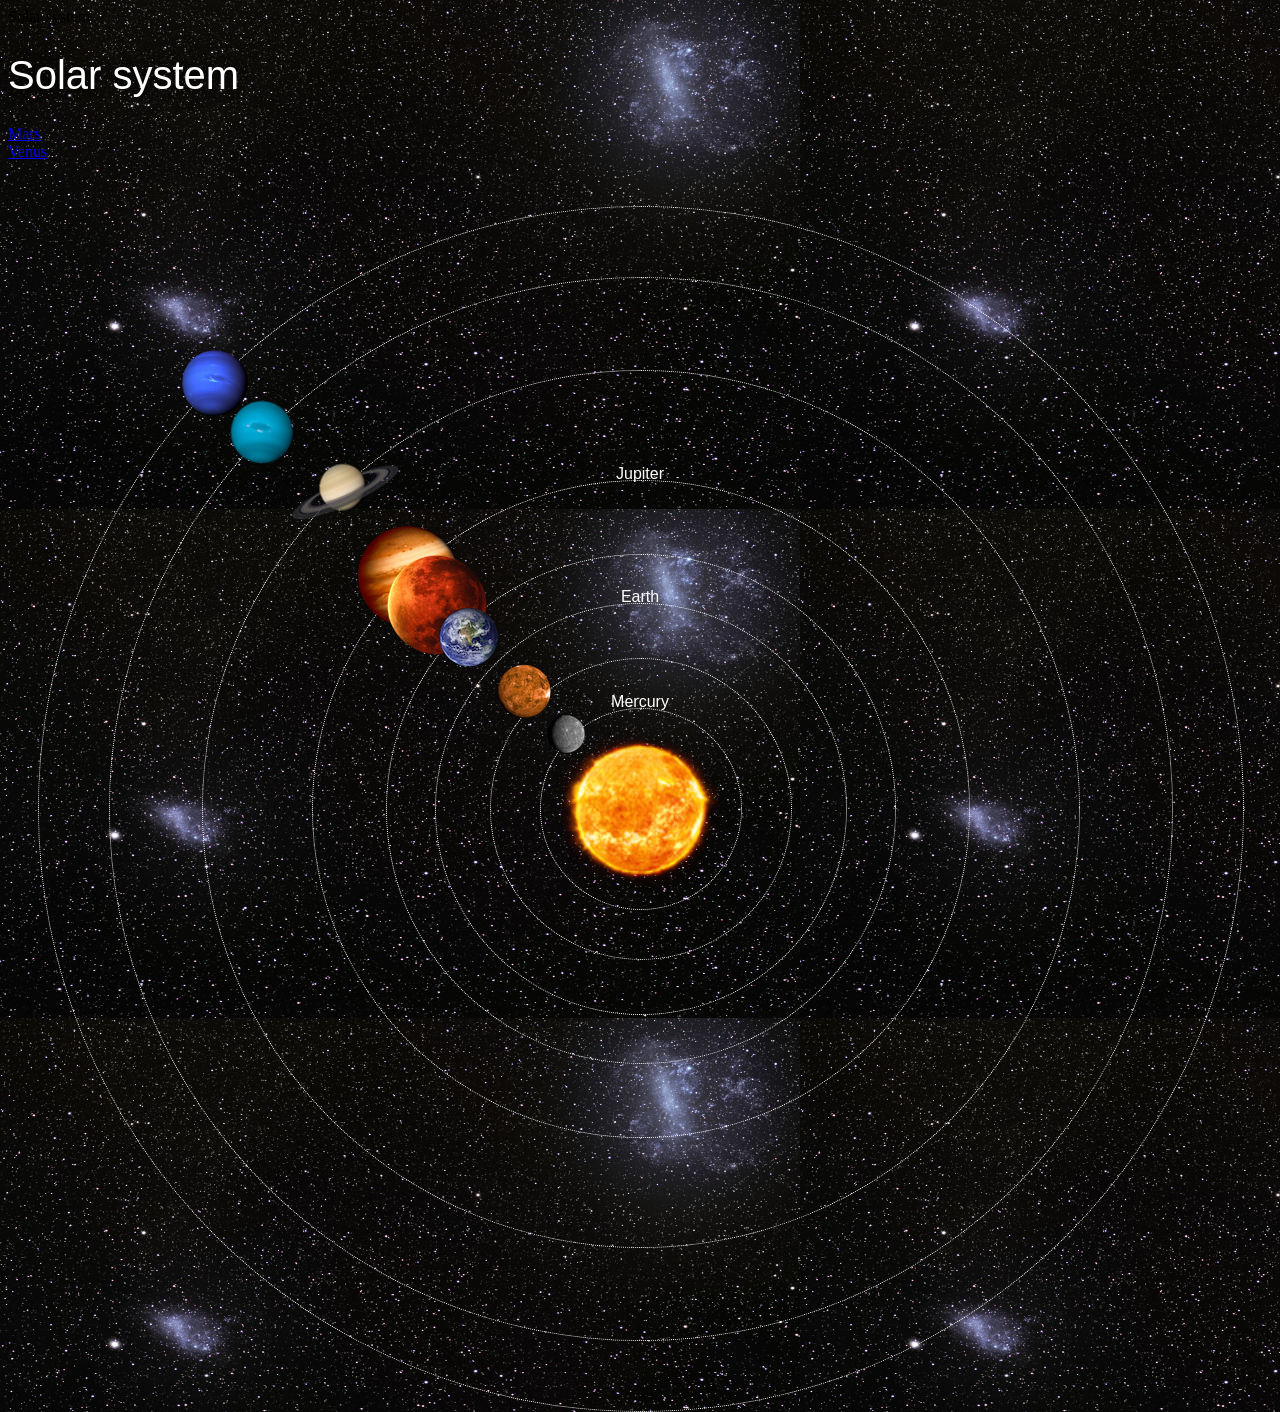
==== index.html @ 5b3eb66f "Add files via upload" ====
<!DOCTYPE HTML>
<html>
 <head>
	<tittle>Solar system</tittle>
	 <link rel="stylesheet" href="style.css" />
	</head>
	<body>
		<div id="container">
		<h1>Solar system</h1>
		<a href="sun-info.html"><img src="images/sun.png" id="sun"/></a>
			
		<div id="neptune-orbit">
			<a href="neptune.html"><img src="images/neptune.png" id="neptune"/></a>
			</div>
			
			<div id="uranus-orbit">
		<a href="uranus.html"><img src="images/uranus.png" id="uranus"/></a>
			</div>
			
		<div id="saturn-orbit">
			<a href="saturn.html"><img src="images/saturn.png" id="saturn"/></a>
			</div>
			
		<div id="jupiter-orbit">
			<a href="jupiter.html"><img src="images/jupiter.png" id="jupiter"></a>
			</div>	
			
		<div id="jupiter-label" class="label-box">
			<a href="jupiter.html">Jupiter</a>
			</div>
			
			<div id="mars-orbit">
			<a href="mars.html"><img src="images/mars.png"/></a>
			</div>
			<div class="label box" id="mars-label">
			<a href="mars.html">Mars</a>
			</div>
			
			<div id="earth-orbit">
			<a href="Earth.html"><img src="images/earth.png" /> </a>
			</div>
			<div class="label-box" id="earth-label">
			<a href="#">Earth</a>
			</div>
			
			<div id="venus-orbit">
			<a href="venus.html"><img src="images/venus.png"/> </a>
			</div>
			<div class="lavel-box" id="venus-label">
			<a href="venus.html">Venus</a>
			</div>
			
			<div id="mercury-orbit">
			<a href="mercury.html"><img src="images/mercury.png" /></a>
			</div>
			<div class="label-box" id="mercury-label">
			<a href="mercury.html">Mercury</a>
			</div>
				
			
		
		</div>
		</div>
	</div>
	
		</div>
		
	
	</body>










</html>
---- style.css ----
body{
    width: 100%;
    height: 100%;
    background: url('images/space.png');
    overflow: hidden;
}

h1{
    font-family: sans-serif;
    font-weight: 100;
    font-size: 40px;
    text-shadow: 0 0 10px #000000;
    color: white;
}

#p{
	color: white;
}

.li{
	color: white;
}
/*============================ SUN ============================*/

#sun{
    position: absolute;
    z-index: 1000;
    width: 160px;
    bottom: 10px;
    left: 50%;
    margin-left: -80px;
}

/*========================== NEPTUNE ==========================*/

#neptune{
    width: 66px;
    height: 66px;
    margin: 143px;
    z-index: 1000;
    animation: spin-right 8s linear infinite;
    -webkit-animation: spin-right 8s linear infinite;
}

#neptune-orbit{
    position: absolute;
    width: 1204px;
    height: 1204px;
    bottom: -512px;
    left: 50%;
    margin-left: -602px;
    border: 1px dotted white;
    border-radius: 50%;
    animation: spin-left 14s linear infinite;
    -webkit-animation: spin-left 14s linear infinite;
}

#neptune-label{
    bottom: 692px;
}

/*========================== LABEL BOX ==========================*/

.label-box{
    position: absolute;
    width: 150px;
    left: 50%;
    margin-left: -75px;
    text-align: center;
    color: white;
    font-weight: 100;
    font-family: sans-serif;
}

.label-box a{
    text-decoration: none;
    padding: 0;
    margin: 0;
    color: white;
}

.label-box a:visited{
    color: white;
}

/*========================== ANIMATION ==========================*/

@keyframes spin-left{
    100%{
        transform: rotate(-360deg);
        -webkit-transform: rotate(-360deg);
    }
}

@keyframes spin-right{
    100%{
        transform: rotate(360deg);
        -webkit-transform: rotate(360deg);
    }
}

/*========================== URANUS ==========================*/

#uranus{
    width: 66px;
    height: 66px;
    margin: 120px;
    z-index: 1000;
    animation: spin-right 8s linear infinite;
    -webkit-animation: spin-right 8s linear infinite;
}

#uranus-orbit{
    position: absolute;
    width: 1062px;
    height: 1062px;
    bottom: -441px;
    left: 50%;
    margin-left: -531px;
    border: 1px dotted white;
    border-radius: 50%;
    animation: spin-left 15s linear infinite;
    -webkit-animation: spin-left 15s linear infinite;
}

#uranus-label{
    bottom: 620px;
}

/*========================== SATURN ==========================*/

#saturn{
    width: 110px;
    margin: 85px;
    z-index: 1000;
    animation: spin-right 13s linear infinite;
    -webkit-animation: spin-right 13s linear infinite;
}

#saturn-orbit{
    position: absolute;
    width: 876px;
    height: 876px;
    bottom: -348px;
    left: 50%;
    margin-left: -438px;
    border: 1px dotted white;
    border-radius: 50%;
    animation: spin-left 13s linear infinite;
    -webkit-animation: spin-left 13s linear infinite;
}

#saturn-label{
    bottom: 527px;
}

/*========================== JUPITER ==========================*/

#jupiter{
    width: 100px;
    height: 100px;
    margin: 45px;
    z-index: 1000;
    animation: spin-right 10s linear infinite;
    -webkit-animation: spin-right 10s linear infinite;
}

#jupiter-orbit{
    position: absolute;
    width: 656px;
    height: 656px;
    bottom: -238px;
    left: 50%;
    margin-left: -328px;
    border: 1px dotted white;
    border-radius: 50%;
    animation: spin-left 10s linear infinite;
    -webkit-animation: spin-left 10s linear infinite;
}

#jupiter-label{
    bottom: 417px;
}

/*========================== MARS ==========================*/

#mars{
    width: 38px;
    height: 38px;
    margin: 55px;
    z-index: 1000;
    animation: spin-right 3s linear infinite;
    -webkit-animation: spin-right 3s linear infinite;
}

#mars-orbit{
    position: absolute;
    width: 508px;
    height: 508px;
    bottom: -164px;
    left: 50%;
    margin-left: -254px;
    border: 1px dotted white;
    border-radius: 50%;
    animation: spin-left 4s linear infinite;
    -webkit-animation: spin-left 4s linear infinite;
}

#mars-label{
    bottom: 343px;
}

/*========================== EARTH ==========================*/

#earth{
    width: 50px;
    height: 50px;
    margin: 36px;
    z-index: 1000;
    animation: spin-right 3s linear infinite;
    -webkit-animation: spin-right 3s linear infinite;
}

#earth-orbit{
    position: absolute;
    width: 410px;
    height: 410px;
    bottom: -115px;
    left: 50%;
    margin-left: -205px;
    border: 1px dotted white;
    border-radius: 50%;
    animation: spin-left 5s linear infinite;
    -webkit-animation: spin-left 5s linear infinite;
}

#earth-label{
    bottom: 294px;
}

/*========================== VENUS ==========================*/

#venus{
    width: 50px;
    height: 50px;
    margin: 16px;
    z-index: 1000;
}

#venus-orbit{
    position: absolute;
    width: 300px;
    height: 300px;
    bottom: -60px;
    left: 50%;
    margin-left: -150px;
    border: 1px dotted white;
    border-radius: 50%;
    animation: spin-left 4s linear infinite;
    -webkit-animation: spin-left 4s linear infinite;
}

#venus-label{
    bottom: 239px;
}

/*========================== MERCURY ==========================*/

#mercury{
    width: 40px;
    height: 40px;
    margin: 8px;
    z-index: 1000;
}

#mercury-orbit{
    position: absolute;
    z-index: 1;
    width: 200px;
    height: 200px;
    bottom: -10px;
    left: 50%;
    margin-left: -100px;
    border: 1px dotted white;
    border-radius: 50%;
    animation: spin-left 2s linear infinite;
    -webkit-animation: spin-left 2s linear infinite;
}

#mercury-label{
    bottom: 189px;
}
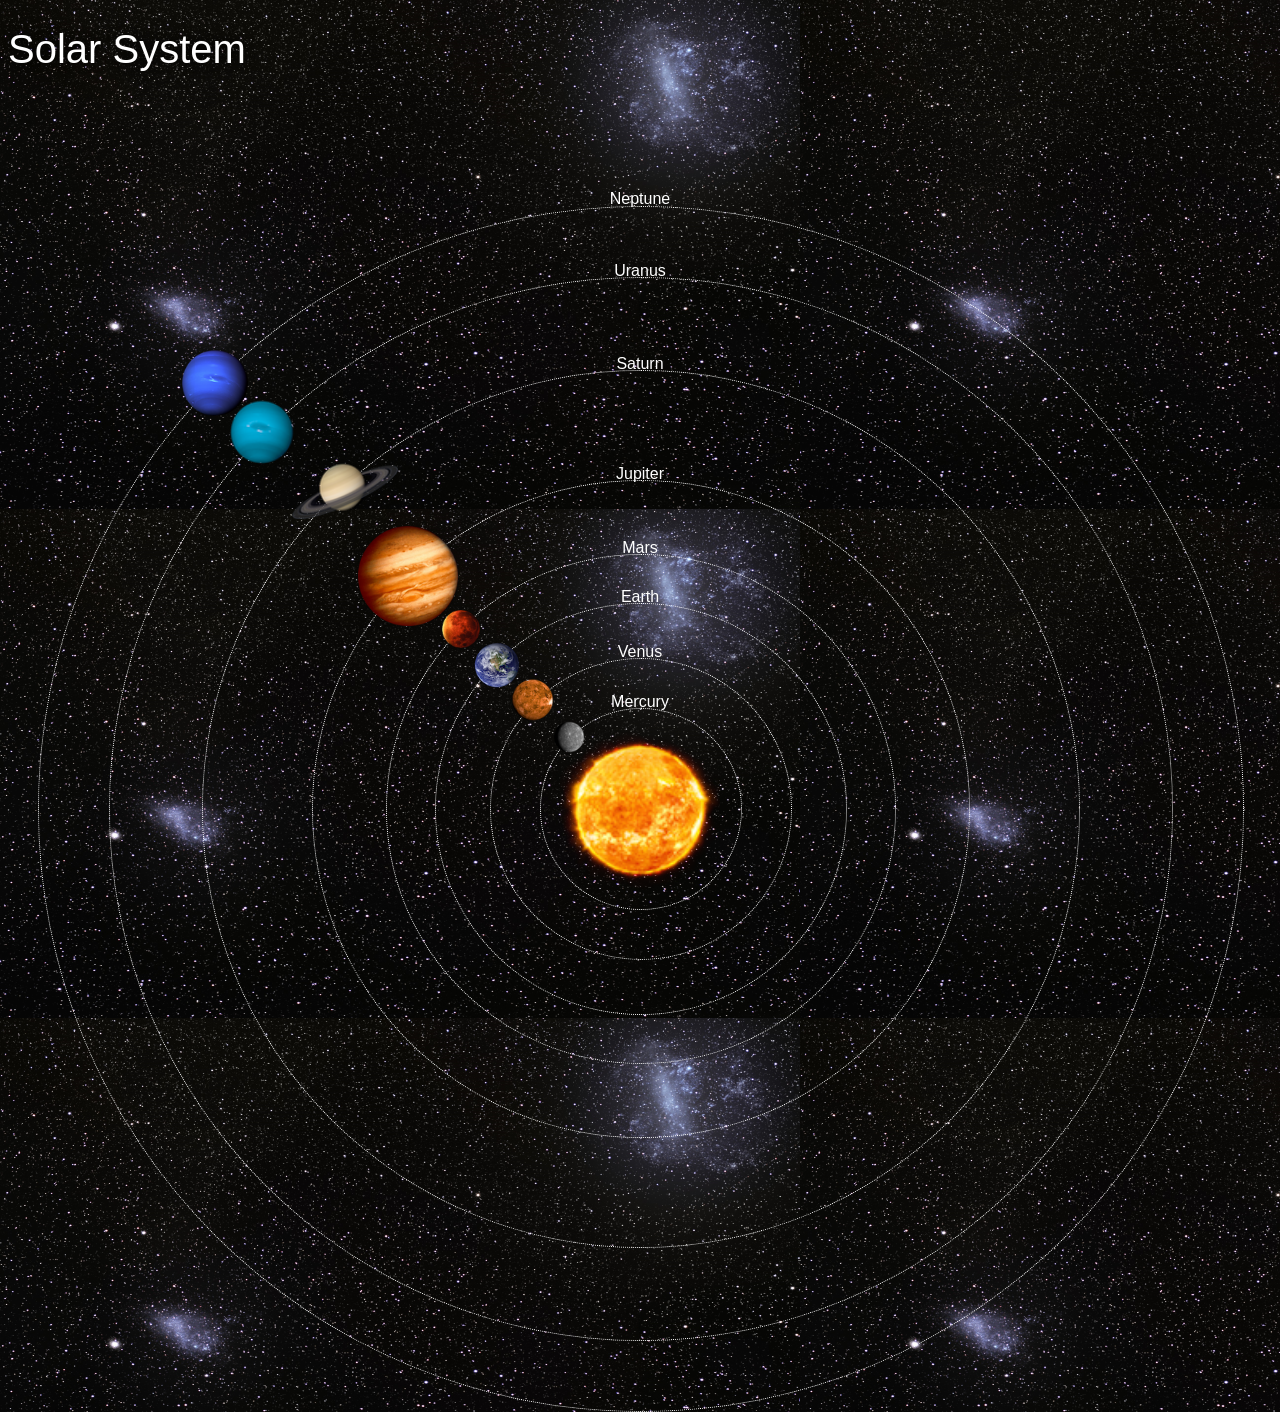
==== commit 92843299: "Add files via upload" ====
--- a/index.html
+++ b/index.html
@@ -1,80 +1,69 @@
-<!DOCTYPE HTML>
+<!DOCTYPE html>
 <html>
- <head>
-	<tittle>Solar system</tittle>
-	 <link rel="stylesheet" href="style.css" />
-	</head>
-	<body>
-		<div id="container">
-		<h1>Solar system</h1>
-		<a href="sun-info.html"><img src="images/sun.png" id="sun"/></a>
-			
-		<div id="neptune-orbit">
-			<a href="neptune.html"><img src="images/neptune.png" id="neptune"/></a>
-			</div>
-			
-			<div id="uranus-orbit">
-		<a href="uranus.html"><img src="images/uranus.png" id="uranus"/></a>
-			</div>
-			
-		<div id="saturn-orbit">
-			<a href="saturn.html"><img src="images/saturn.png" id="saturn"/></a>
-			</div>
-			
-		<div id="jupiter-orbit">
-			<a href="jupiter.html"><img src="images/jupiter.png" id="jupiter"></a>
-			</div>	
-			
-		<div id="jupiter-label" class="label-box">
-			<a href="jupiter.html">Jupiter</a>
-			</div>
-			
-			<div id="mars-orbit">
-			<a href="mars.html"><img src="images/mars.png"/></a>
-			</div>
-			<div class="label box" id="mars-label">
-			<a href="mars.html">Mars</a>
-			</div>
-			
-			<div id="earth-orbit">
-			<a href="Earth.html"><img src="images/earth.png" /> </a>
-			</div>
-			<div class="label-box" id="earth-label">
-			<a href="#">Earth</a>
-			</div>
-			
-			<div id="venus-orbit">
-			<a href="venus.html"><img src="images/venus.png"/> </a>
-			</div>
-			<div class="lavel-box" id="venus-label">
-			<a href="venus.html">Venus</a>
-			</div>
-			
-			<div id="mercury-orbit">
-			<a href="mercury.html"><img src="images/mercury.png" /></a>
-			</div>
-			<div class="label-box" id="mercury-label">
-			<a href="mercury.html">Mercury</a>
-			</div>
-				
-			
-		
-		</div>
-		</div>
-	</div>
-	
-		</div>
-		
-	
-	</body>
+  <head>
+    <title>Solar System</title>
+    <link rel="stylesheet" href="style.css" />
+  </head>
+  <body>
+    <div id="container">
+      <h1>Solar System</h1>
+      <a href="sun.html"><img src="images/sun.png" id="sun" /></a>
 
+      <div id="neptune-orbit">
+        <a href="neptune.html"><img src="images/neptune.png" id="neptune" /></a>
+      </div>
+      <div id="neptune-label" class="label-box">
+        <a href="neptune.html">Neptune</a>
+      </div>
 
+      <div id="uranus-orbit">
+        <a href="uranus.html"><img src="images/uranus.png" id="uranus" /></a>
+      </div>
+      <div id="uranus-label" class="label-box">
+        <a href="uranus.html">Uranus</a>
+      </div>
 
+      <div id="saturn-orbit">
+        <a href="saturn.html"><img src="images/saturn.png" id="saturn" /></a>
+      </div>
+      <div id="saturn-label" class="label-box">
+        <a href="saturn.html">Saturn</a>
+      </div>
 
+      <div id="jupiter-orbit">
+        <a href="jupiter.html"><img src="images/jupiter.png" id="jupiter" /></a>
+      </div>
+      <div id="jupiter-label" class="label-box">
+        <a href="jupiter.html">Jupiter</a>
+      </div>
 
+      <div id="mars-orbit">
+        <a href="mars.html"><img src="images/mars.png" id="mars" /></a>
+      </div>
+      <div id="mars-label" class="label-box">
+        <a href="mars.html">Mars</a>
+      </div>
 
+      <div id="earth-orbit">
+        <a href="earth.html"><img src="images/earth.png" id="earth" /></a>
+      </div>
+      <div id="earth-label" class="label-box">
+        <a href="earth.html">Earth</a>
+      </div>
 
+      <div id="venus-orbit">
+        <a href="venus.html"><img src="images/venus.png" id="venus" /></a>
+      </div>
+      <div id="venus-label" class="label-box">
+        <a href="venus.html">Venus</a>
+      </div>
 
-
-
-</html>+      <div id="mercury-orbit">
+        <a href="mercury.html"><img src="images/mercury.png" id="mercury" /></a>
+      </div>
+      <div id="mercury-label" class="label-box">
+        <a href="mercury.html">Mercury</a>
+      </div>
+    </div>
+  </body>
+</html>
--- a/style.css
+++ b/style.css
@@ -13,13 +13,14 @@
     color: white;
 }
 
-#p{
+p{
 	color: white;
 }
 
-.li{
+ul{
 	color: white;
 }
+
 /*============================ SUN ============================*/
 
 #sun{
@@ -289,4 +290,47 @@
 
 #mercury-label{
     bottom: 189px;
-}+}
+
+
+#video{
+    width: 100%;
+}
+
+/* =========================== BOTTOM TABS =========================== */
+
+#tabs-bottom{
+    position: fixed;
+    bottom: 0;
+    left: 0;
+    z-index: 500;
+    display: inline-block;
+    width: 100%;
+    height: 50px;
+
+    box-shadow: inset 0px 1px 0px 0px #54a3f7;
+    background: linear-gradient(#007dc1, #0061a7);
+    border-radius: 3px;
+    border-color: 1px solid #124d77;
+}
+
+#tabs-bottom a{
+    float: left;
+    display: block;
+    width: 33%;
+    height: 35px;
+    font-weight: 700;
+    color: white;
+    text-align: center;
+    text-decoration: none;
+    text-shadow: 0px 1px 0px #154682;
+    padding-top: 18px;
+}
+
+
+
+
+
+
+
+
